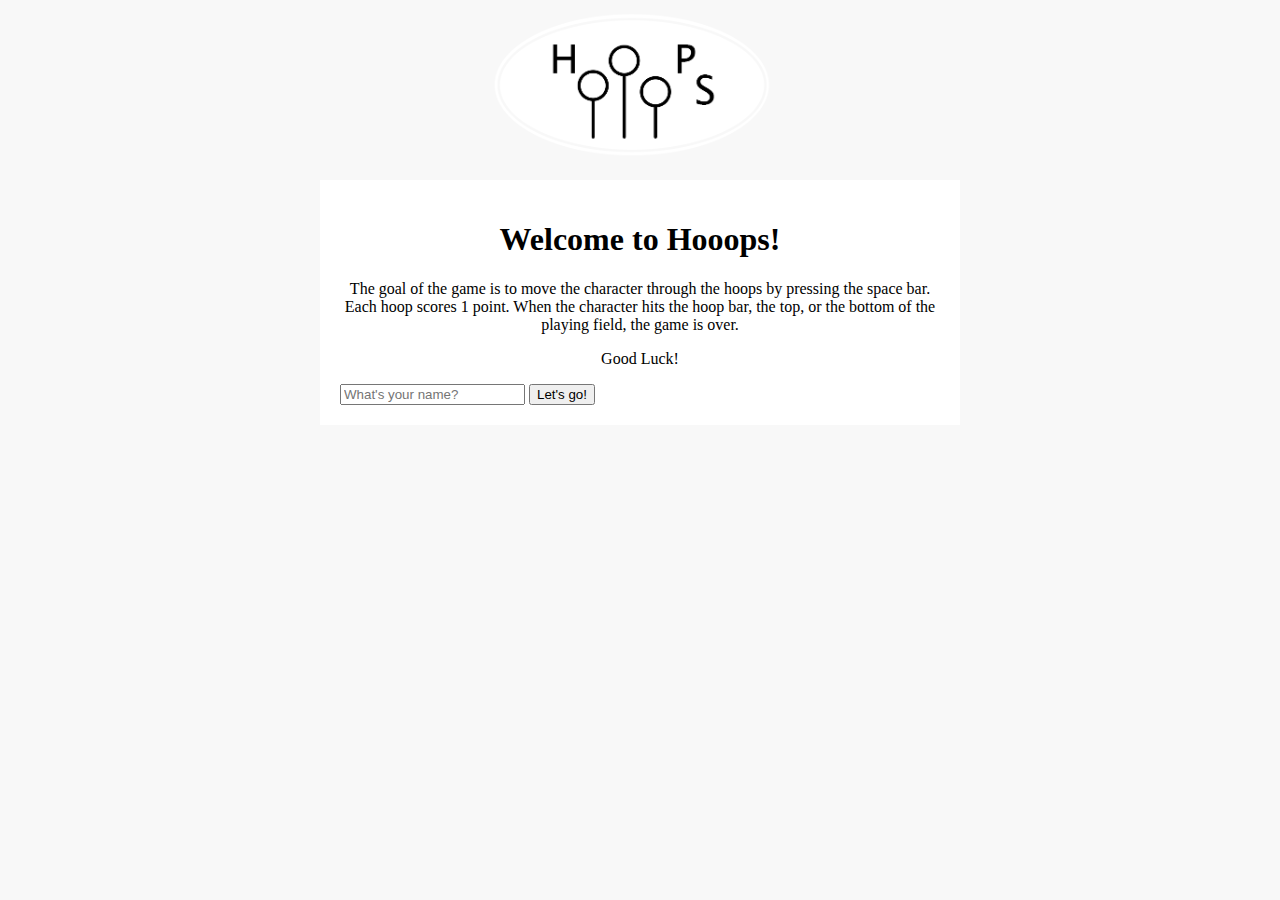
==== index.html @ 1e5187fa "welcome page added" ====
<!DOCTYPE html>
<html lang="en" dir="ltr">
<head>
  <meta charset="utf-8">
  <script src="https://cdnjs.cloudflare.com/ajax/libs/jquery/3.1.1/jquery.min.js" charset="utf-8"></script>
  <script src="./js/app.js" charset="utf-8"></script>
  <link rel="stylesheet" href="./css/style.css">
  <title></title>
</head>
<body>
  <header>
    <div class="logo">
    </div>
  </header>
  <main>
    <div class="welcomePage">
      <div class="welcomeContainer">
        <h1>Welcome to Hooops!</h1>
        <p>The goal of the game is to move the character through the hoops by pressing the space bar. Each hoop scores 1 point. When the character hits the hoop bar, the top, or the bottom of the playing field, the game is over.</p>
        <p>Good Luck!</p>
        <form>
          <input type="text" placeholder="What's your name?">
          <input type="submit" value="Let's go!">
        </form>
      </div>
    </div>
    <div class="gamePage">
      <aside class="sidebar">
        <div class="scoreboard">
          <h2 class="pointsH2">Points</h2>
          <div class="points">0</div>
        </div>
        <div class="themes">
          <h3>Themes</h3>
          <img src="./images/snitch.png" alt="snitch" class="quidditch">
          <img src="./images/pokemonball.png" alt="Pokemon Ball" class="pokemon">
          <img src="./images/spiderPig.png" alt="Spider Pig" class="spiderPig">
        </div>
      </aside>
      <div class="container">
        <div class="playField">
          <div class="gameCharacter"></div>
        </div>
      </div>
      <div class="highScore">
        <h3>Highscores</h3>
      </div>
    </div>
  </div>
  <audio id="audio"></audio>
</main>
</body>
</html>
---- css/style.css ----
.playField {
  background-image: url(../images/quidditch.jpg);
  height: 700px;
  width: 600px;
  border: 30px solid white;
  position: absolute;
  overflow: hidden;
  background-size: cover;
  background-repeat: no-repeat; }

.container {
  display: flex;
  justify-content: center;
  height: 800px;
  width: 600px; }

.gameCharacter {
  background-image: url(../images/quidditch.png);
  background-repeat: no-repeat;
  height: 50px;
  width: 50px;
  position: absolute;
  background-size: contain;
  top: 50%;
  left: 40%; }

.hoop1 {
  background-image: url(../images/hoop1.png);
  height: 600px;
  width: 50px;
  position: absolute;
  background-size: cover;
  right: 0;
  bottom: 0; }

.hoop2 {
  background-image: url(../images/hoop2.png);
  height: 500px;
  width: 50px;
  position: absolute;
  background-size: cover;
  right: 0;
  bottom: 0; }

.hoop3 {
  background-image: url(../images/hoop3.png);
  height: 369px;
  width: 50px;
  position: absolute;
  background-size: cover;
  right: 0;
  bottom: 0; }

.hoop4 {
  background-image: url(../images/hoop4.png);
  height: 250px;
  width: 50px;
  position: absolute;
  background-size: cover;
  right: 0;
  bottom: 0; }

aside.sidebar {
  display: flex;
  flex-flow: column wrap; }

div.highScore {
  border: 5px solid white;
  width: 145px; }

.themes {
  justify-content: center;
  display: flex;
  flex-flow: column wrap;
  border: 5px solid white;
  width: 145px;
  margin-top: 10px; }

.scoreboard {
  border: 5px solid white;
  width: 145px; }

.points {
  display: inline-block;
  width: 70px;
  text-align: center; }

img {
  width: 100px;
  height: 100px;
  background-color: white;
  margin: 10px auto; }
  img:hover {
    opacity: 0.5; }

h1 {
  text-align: center; }

h2 {
  width: 70px;
  text-align: center;
  display: inline-block; }

h3 {
  text-align: center; }

p {
  text-align: center; }

.welcomeContainer {
  background-color: white;
  width: 600px;
  height: auto;
  margin: 20px auto;
  padding: 20px; }

header {
  display: flex;
  justify-content: center;
  margin: 10px; }

body {
  background-color: #F8F8F8; }

.gamePage {
  display: flex;
  justify-content: space-around; }

.logo {
  background-image: url(../images/hoopsLogo.png);
  background-size: contain;
  background-repeat: no-repeat;
  height: 150px;
  width: 300px; }

/*# sourceMappingURL=style.css.map */
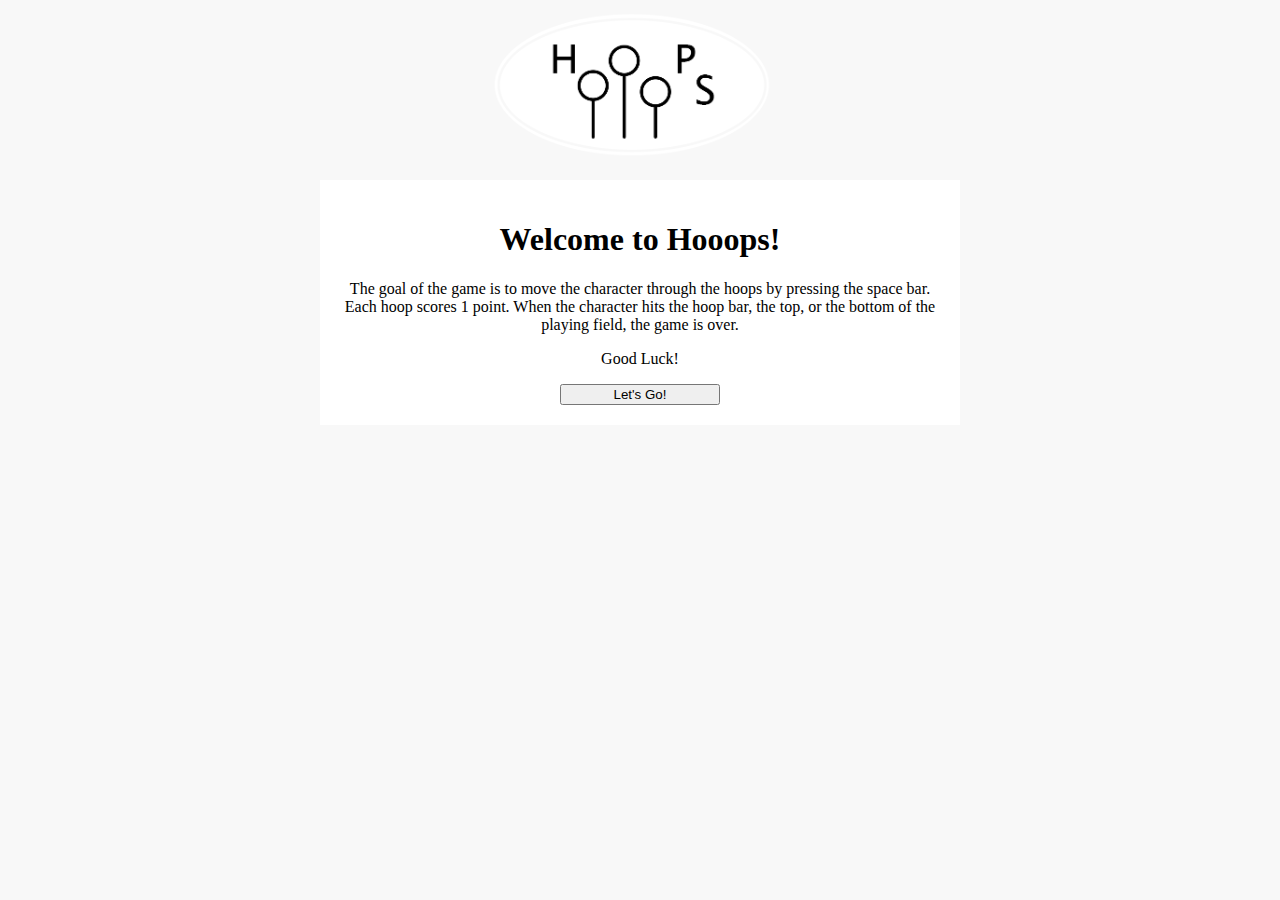
==== commit ea3e6628: "high score glitch fixed and nested space button into game start" ====
--- a/index.html
+++ b/index.html
@@ -18,10 +18,9 @@
         <h1>Welcome to Hooops!</h1>
         <p>The goal of the game is to move the character through the hoops by pressing the space bar. Each hoop scores 1 point. When the character hits the hoop bar, the top, or the bottom of the playing field, the game is over.</p>
         <p>Good Luck!</p>
-        <form>
-          <input type="text" placeholder="What's your name?">
-          <input type="submit" value="Let's go!">
-        </form>
+        <div class="loadButtonDiv">
+          <button type="button" class ="loadGamePage">Let's Go!</button>
+        </div>
       </div>
     </div>
     <div class="gamePage">
@@ -43,7 +42,14 @@
         </div>
       </div>
       <div class="highScore">
-        <h3>Highscores</h3>
+        <h3 class ="highScoreTitle">High Scores</h3>
+        <div class="highScoreName">
+          <ol class ="nameList"></ol>
+        </div>
+        <div class="highScorePoints">
+          <ol class ="pointList"></ol>
+        </div>
+        <button type="button" class ="resetButton" name="reset">Reset High Scores</button>
       </div>
     </div>
   </div>
--- a/css/style.css
+++ b/css/style.css
@@ -64,25 +64,30 @@
   display: flex;
   flex-flow: column wrap; }
 
-div.highScore {
-  border: 5px solid white;
-  width: 145px; }
-
 .themes {
   justify-content: center;
   display: flex;
   flex-flow: column wrap;
   border: 5px solid white;
-  width: 145px;
+  width: 200px;
   margin-top: 10px; }
 
 .scoreboard {
+  width: 200px;
+  display: flex;
+  justify-content: space-between;
+  align-content: center;
   border: 5px solid white;
-  width: 145px; }
+  height: 50px; }
 
 .points {
-  display: inline-block;
-  width: 70px;
+  width: 80px;
+  margin: auto;
+  text-align: center; }
+
+.pointsH2 {
+  width: 80px;
+  margin: auto;
   text-align: center; }
 
 img {
@@ -93,16 +98,27 @@
   img:hover {
     opacity: 0.5; }
 
+div.highScoreName {
+  background-color: white;
+  width: 80px;
+  max-height: 800px; }
+div.highScorePoints {
+  background-color: white;
+  width: 80px;
+  max-height: 800px; }
+
 h1 {
   text-align: center; }
 
 h2 {
-  width: 70px;
-  text-align: center;
-  display: inline-block; }
+  text-align: center; }
 
 h3 {
-  text-align: center; }
+  text-align: center;
+  font-size: 25px;
+  margin: 15px auto; }
+  h3.highScoreTitle {
+    width: 200px; }
 
 p {
   text-align: center; }
@@ -114,6 +130,33 @@
   margin: 20px auto;
   padding: 20px; }
 
+.loadGamePage {
+  margin: 0 auto; }
+
+.loadButtonDiv {
+  margin: 0 auto;
+  display: flex;
+  justify-content: center; }
+
+div.highScore {
+  border: 5px solid white;
+  width: 200px;
+  display: flex;
+  flex-flow: row wrap;
+  justify-content: space-around; }
+
+ol.pointList {
+  list-style: none;
+  padding: 0;
+  text-align: center; }
+ol.nameList {
+  list-style: none;
+  padding: 0;
+  text-align: center; }
+
+button {
+  width: 160px; }
+
 header {
   display: flex;
   justify-content: center;
@@ -124,7 +167,8 @@
 
 .gamePage {
   display: flex;
-  justify-content: space-around; }
+  justify-content: space-around;
+  align-items: flex-start; }
 
 .logo {
   background-image: url(../images/hoopsLogo.png);
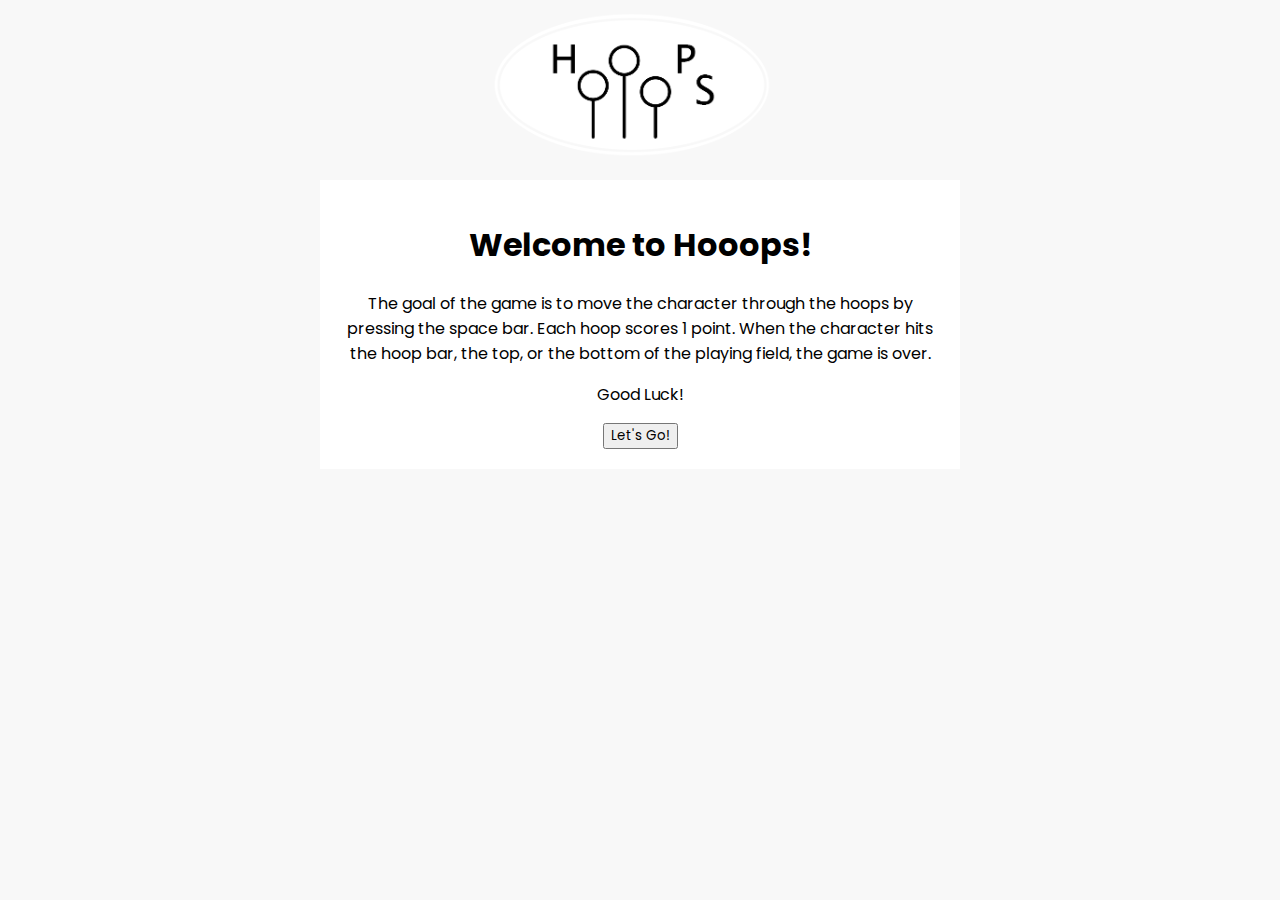
==== commit 705c7b22: "added new font" ====
--- a/index.html
+++ b/index.html
@@ -5,6 +5,7 @@
   <script src="https://cdnjs.cloudflare.com/ajax/libs/jquery/3.1.1/jquery.min.js" charset="utf-8"></script>
   <script src="./js/app.js" charset="utf-8"></script>
   <link rel="stylesheet" href="./css/style.css">
+  <link href="https://fonts.googleapis.com/css?family=Poppins" rel="stylesheet">
   <title></title>
 </head>
 <body>
--- a/css/style.css
+++ b/css/style.css
@@ -22,43 +22,76 @@
   position: absolute;
   background-size: contain;
   top: 50%;
-  left: 40%; }
+  left: 40%;
+  z-index: +1; }
+
+.hoop {
+  right: 0;
+  bottom: 0; }
+
+.topHoop {
+  right: 0;
+  bottom: 0; }
 
 .hoop1 {
   background-image: url(../images/hoop1.png);
   height: 600px;
   width: 50px;
   position: absolute;
-  background-size: cover;
-  right: 0;
-  bottom: 0; }
+  background-size: cover; }
+
+.hoop1topPart {
+  background-image: url(../images/hoop1topPart.png);
+  height: 600px;
+  width: 25px;
+  position: absolute;
+  background-size: cover;
+  z-index: +1; }
 
 .hoop2 {
   background-image: url(../images/hoop2.png);
   height: 500px;
   width: 50px;
   position: absolute;
-  background-size: cover;
-  right: 0;
-  bottom: 0; }
+  background-size: cover; }
+
+.hoop2topPart {
+  background-image: url(../images/hoop2topPart.png);
+  height: 500px;
+  width: 25px;
+  position: absolute;
+  background-size: cover;
+  z-index: +1; }
 
 .hoop3 {
   background-image: url(../images/hoop3.png);
   height: 369px;
   width: 50px;
   position: absolute;
-  background-size: cover;
-  right: 0;
-  bottom: 0; }
+  background-size: cover; }
+
+.hoop3topPart {
+  background-image: url(../images/hoop3topPart.png);
+  height: 369px;
+  width: 25px;
+  position: absolute;
+  background-size: cover;
+  z-index: +1; }
 
 .hoop4 {
   background-image: url(../images/hoop4.png);
   height: 250px;
   width: 50px;
   position: absolute;
-  background-size: cover;
-  right: 0;
-  bottom: 0; }
+  background-size: cover; }
+
+.hoop4topPart {
+  background-image: url(../images/hoop4topPart.png);
+  height: 250px;
+  width: 25px;
+  position: absolute;
+  background-size: cover;
+  z-index: +1; }
 
 aside.sidebar {
   display: flex;
@@ -108,20 +141,30 @@
   max-height: 800px; }
 
 h1 {
-  text-align: center; }
+  text-align: center;
+  font-family: 'Poppins', sans-serif; }
 
 h2 {
-  text-align: center; }
+  text-align: center;
+  font-family: 'Poppins', sans-serif; }
 
 h3 {
   text-align: center;
   font-size: 25px;
-  margin: 15px auto; }
+  margin: 15px auto;
+  font-family: 'Poppins', sans-serif; }
   h3.highScoreTitle {
     width: 200px; }
 
 p {
-  text-align: center; }
+  text-align: center;
+  font-family: 'Poppins', sans-serif; }
+
+li {
+  font-family: 'Poppins', sans-serif; }
+
+button {
+  font-family: 'Poppins', sans-serif; }
 
 .welcomeContainer {
   background-color: white;
@@ -154,8 +197,9 @@
   padding: 0;
   text-align: center; }
 
-button {
-  width: 160px; }
+button.resetButton {
+  margin: 10px auto 10px;
+  width: 180px; }
 
 header {
   display: flex;
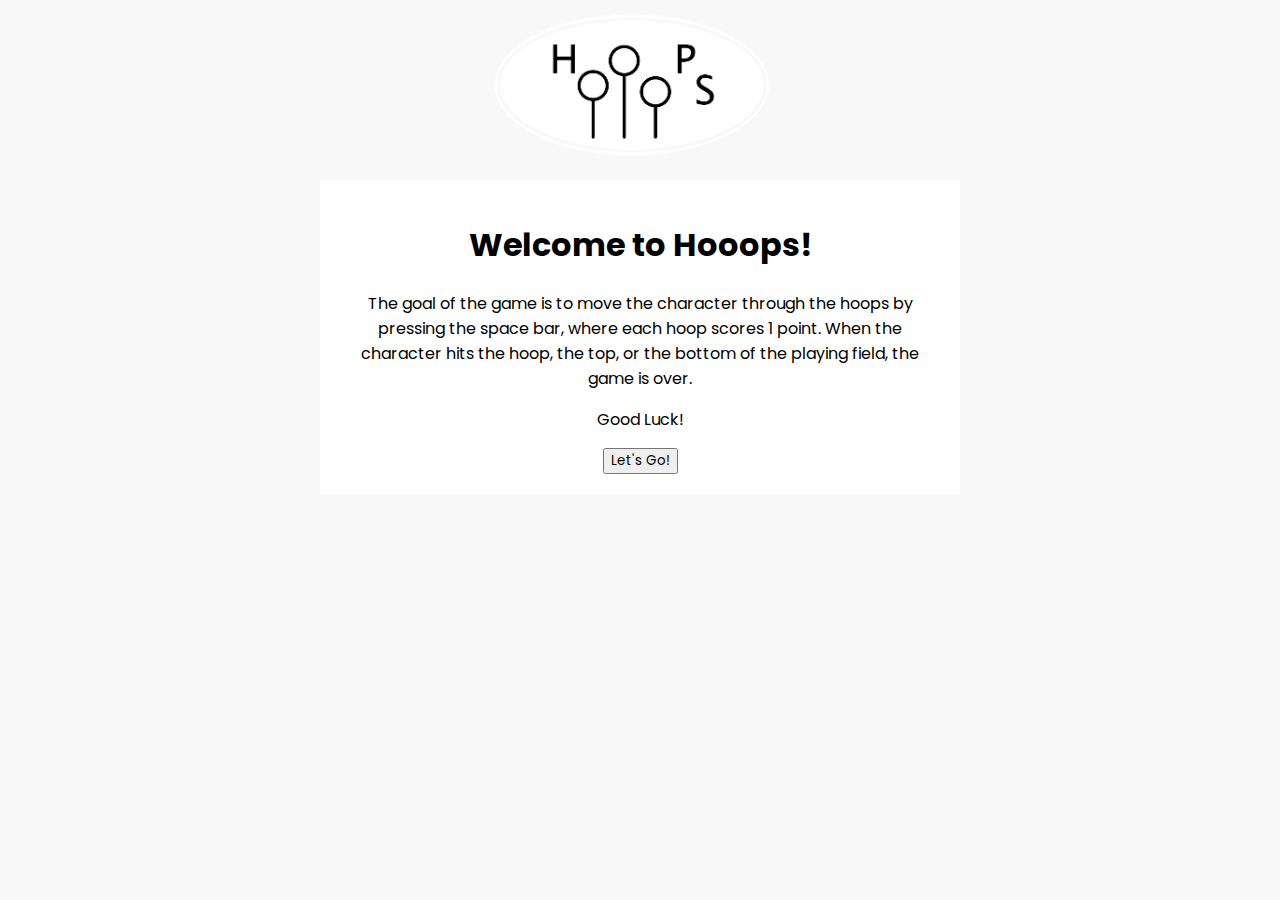
==== commit 19d3f7f4: "bug fixes" ====
--- a/index.html
+++ b/index.html
@@ -2,8 +2,10 @@
 <html lang="en" dir="ltr">
 <head>
   <meta charset="utf-8">
+  <meta name="viewport" content="width=device-width, initial-scale=1">
   <script src="https://cdnjs.cloudflare.com/ajax/libs/jquery/3.1.1/jquery.min.js" charset="utf-8"></script>
   <script src="./js/app.js" charset="utf-8"></script>
+  <script src="./js/mobile.js" charset="utf-8"></script>
   <link rel="stylesheet" href="./css/style.css">
   <link href="https://fonts.googleapis.com/css?family=Poppins" rel="stylesheet">
   <title></title>
@@ -17,7 +19,7 @@
     <div class="welcomePage">
       <div class="welcomeContainer">
         <h1>Welcome to Hooops!</h1>
-        <p>The goal of the game is to move the character through the hoops by pressing the space bar. Each hoop scores 1 point. When the character hits the hoop bar, the top, or the bottom of the playing field, the game is over.</p>
+        <p>The goal of the game is to move the character through the hoops by pressing the space bar, where each hoop scores 1 point. When the character hits the hoop, the top, or the bottom of the playing field, the game is over.</p>
         <p>Good Luck!</p>
         <div class="loadButtonDiv">
           <button type="button" class ="loadGamePage">Let's Go!</button>
@@ -31,7 +33,7 @@
           <div class="points">0</div>
         </div>
         <div class="themes">
-          <h3>Themes</h3>
+          <h3 class="themesHeader">Themes</h3>
           <img src="./images/snitch.png" alt="snitch" class="quidditch">
           <img src="./images/pokemonball.png" alt="Pokemon Ball" class="pokemon">
           <img src="./images/spiderPig.png" alt="Spider Pig" class="spiderPig">
@@ -40,6 +42,13 @@
       <div class="container">
         <div class="playField">
           <div class="gameCharacter"></div>
+          <div class="getPlayerName">
+            <h3>Game Over!</h3>
+            <form>
+              <input type="text" class="text" placeholder="What's your name?">
+              <input type="submit" class="submit" value="Add to high score board">
+            </form>
+          </div>
         </div>
       </div>
       <div class="highScore">
@@ -51,10 +60,13 @@
           <ol class ="pointList"></ol>
         </div>
         <button type="button" class ="resetButton" name="reset">Reset High Scores</button>
+        <button type="button" class ="closeHighScoresButton" name="close">Close High Scores</button>
+      </div>
+      <div class="showHighScore">
+        <button type="button" class="showHighScoreButton">Show High Scores</button>
       </div>
     </div>
-  </div>
-  <audio id="audio"></audio>
+<audio id="audio"></audio>
 </main>
 </body>
 </html>
--- a/css/style.css
+++ b/css/style.css
@@ -1,112 +1,134 @@
-.playField {
-  background-image: url(../images/quidditch.jpg);
-  height: 700px;
-  width: 600px;
-  border: 30px solid white;
-  position: absolute;
-  overflow: hidden;
-  background-size: cover;
-  background-repeat: no-repeat; }
-
-.container {
-  display: flex;
-  justify-content: center;
-  height: 800px;
-  width: 600px; }
-
-.gameCharacter {
-  background-image: url(../images/quidditch.png);
-  background-repeat: no-repeat;
-  height: 50px;
-  width: 50px;
-  position: absolute;
-  background-size: contain;
+div.highScore {
+  border: 5px solid white;
+  width: 14%;
+  display: flex;
+  flex-flow: row wrap;
+  justify-content: space-around; }
+
+ol.pointList {
+  list-style: none;
+  padding: 0;
+  text-align: center; }
+ol.nameList {
+  list-style: none;
+  padding: 0;
+  text-align: center; }
+
+div.highScoreName {
+  background-color: white;
+  width: 80px;
+  max-height: 800px; }
+div.highScorePoints {
+  background-color: white;
+  width: 80px;
+  max-height: 800px; }
+
+button.resetButton {
+  margin: 10px auto 10px;
+  width: 180px; }
+button.closeHighScoresButton {
+  display: none;
+  margin: 20px auto 10px;
+  width: 180px; }
+
+form {
+  margin-top: 5px; }
+
+.getPlayerName {
+  background-color: #F8F8F8;
+  border: 5px solid white;
+  height: 100px;
+  width: 300px;
+  position: absolute;
   top: 50%;
-  left: 40%;
-  z-index: +1; }
-
-.hoop {
-  right: 0;
-  bottom: 0; }
-
-.topHoop {
-  right: 0;
-  bottom: 0; }
-
-.hoop1 {
-  background-image: url(../images/hoop1.png);
-  height: 600px;
-  width: 50px;
-  position: absolute;
-  background-size: cover; }
-
-.hoop1topPart {
-  background-image: url(../images/hoop1topPart.png);
-  height: 600px;
-  width: 25px;
-  position: absolute;
-  background-size: cover;
-  z-index: +1; }
-
-.hoop2 {
-  background-image: url(../images/hoop2.png);
-  height: 500px;
-  width: 50px;
-  position: absolute;
-  background-size: cover; }
-
-.hoop2topPart {
-  background-image: url(../images/hoop2topPart.png);
-  height: 500px;
-  width: 25px;
-  position: absolute;
-  background-size: cover;
-  z-index: +1; }
-
-.hoop3 {
-  background-image: url(../images/hoop3.png);
-  height: 369px;
-  width: 50px;
-  position: absolute;
-  background-size: cover; }
-
-.hoop3topPart {
-  background-image: url(../images/hoop3topPart.png);
-  height: 369px;
-  width: 25px;
-  position: absolute;
-  background-size: cover;
-  z-index: +1; }
-
-.hoop4 {
-  background-image: url(../images/hoop4.png);
-  height: 250px;
-  width: 50px;
-  position: absolute;
-  background-size: cover; }
-
-.hoop4topPart {
-  background-image: url(../images/hoop4topPart.png);
-  height: 250px;
-  width: 25px;
-  position: absolute;
-  background-size: cover;
-  z-index: +1; }
-
+  left: 22%;
+  z-index: +3;
+  text-align: center; }
+
+.text {
+  text-align: center; }
+
+input.submit {
+  font-family: "Poppins", sans-serif; }
+
+.showHighScore {
+  display: none;
+  width: 100%; }
+
+.showHighScoreButton {
+  width: 150px;
+  text-align: center;
+  margin: 5px auto; }
+
+@media (max-width: 1157px) {
+  div.highScoreName {
+    width: 60px; }
+  div.highScorePoints {
+    width: 60px; } }
+@media (max-width: 1024px) {
+  div.highScore {
+    display: none;
+    width: 200px;
+    position: absolute;
+    background-color: #F8F8F8;
+    z-index: +3; }
+
+  .showHighScore {
+    display: flex; }
+
+  .closeHighScoresButton {
+    display: block; }
+
+  .getPlayerName {
+    height: 75px;
+    width: 300px; } }
+@media (max-width: 768px) {
+  .getPlayerName {
+    height: 75px;
+    width: 150px;
+    top: 40%;
+    left: 20%; }
+
+  .submit {
+    font-size: 8px; }
+
+  .class {
+    font-size: 8px; }
+
+  .showHighScore {
+    font-size: 4px; }
+
+  div.highScore {
+    width: 150px; }
+
+  .closeHighScoresButton {
+    display: block; }
+
+  button {
+    font-size: 8px; }
+    button.resetButton {
+      margin: 5px auto; }
+    button.closeHighScoresButton {
+      margin: 5px auto;
+      display: block; }
+
+  div.highScoreName {
+    max-height: 300px; }
+  div.highScorePoints {
+    max-height: 300px; } }
 aside.sidebar {
   display: flex;
-  flex-flow: column wrap; }
+  flex-flow: column wrap;
+  width: 14%; }
 
 .themes {
   justify-content: center;
   display: flex;
   flex-flow: column wrap;
   border: 5px solid white;
-  width: 200px;
   margin-top: 10px; }
 
 .scoreboard {
-  width: 200px;
   display: flex;
   justify-content: space-between;
   align-content: center;
@@ -131,41 +153,381 @@
   img:hover {
     opacity: 0.5; }
 
-div.highScoreName {
+@media (max-width: 1024px) {
+  .themes {
+    justify-content: center;
+    display: flex;
+    flex-flow: row wrap;
+    border: 5px solid white;
+    margin-top: 0;
+    flex-grow: 1;
+    height: 60px; }
+
+  .scoreboard {
+    display: flex;
+    justify-content: space-between;
+    align-content: center;
+    border: 5px solid white;
+    height: 60px;
+    width: 130px;
+    flex-grow: 1; }
+
+  aside.sidebar {
+    flex-flow: row wrap;
+    width: 600px;
+    justify-content: space-between;
+    align-items: flex-start;
+    margin-bottom: 10px; }
+
+  .scoreboardMediaQuery {
+    display: block; }
+
+  .pointsH2 {
+    margin: auto;
+    display: inline; }
+
+  img {
+    width: 50px;
+    height: 50px;
+    background-color: white;
+    margin: auto; } }
+@media (max-width: 768px) {
+  aside.sidebar {
+    width: 350px; }
+
+  .pointsH2 {
+    font-size: 8px; }
+
+  .points {
+    font-size: 8px; }
+
+  .themes {
+    height: 30px; }
+
+  img {
+    width: 25px;
+    height: 25px;
+    background-color: white;
+    margin: auto; }
+
+  .themesHeader {
+    font-size: 8px; }
+
+  .scoreboard {
+    height: 30px;
+    width: 20px; } }
+@media (max-width: 350px) {
+  aside.sidebar {
+    width: 256px; } }
+.playField {
+  background-image: url(../images/spiderPig.jpg);
+  height: 700px;
+  width: 600px;
+  border: 30px solid white;
+  box-sizing: border-box;
+  position: absolute;
+  overflow: hidden;
+  background-size: cover;
+  background-repeat: no-repeat;
+  -webkit-tap-highlight-color: transparent; }
+
+.container {
+  display: flex;
+  justify-content: center;
+  width: 600px;
+  height: 700px; }
+
+.gameCharacter {
+  background-image: url(../images/spiderPig.png);
+  background-repeat: no-repeat;
+  height: 7.142857%;
+  width: 8.33333%;
+  position: absolute;
+  background-size: contain;
+  top: 50%;
+  left: 40%;
+  z-index: +1; }
+
+.instruction {
+  background-color: #F8F8F8;
+  color: black;
+  border: 5px #white solid;
+  height: 50px;
+  width: 200px;
+  position: absolute;
+  top: 50%;
+  left: 30%;
+  font-family: "Poppins", sans-serif;
+  font-size: 15px;
+  text-align: center;
+  opacity: 0.75;
+  z-index: +2;
+  padding-top: 20px; }
+
+.hoop {
+  right: 0;
+  bottom: 0; }
+
+.topHoop {
+  right: 0;
+  bottom: 0; }
+
+.hoop1 {
+  background-image: url(../images/hoop1.png);
+  height: 85.71428%;
+  width: 8.33333%;
+  position: absolute;
+  background-size: cover; }
+
+.hoop1topPart {
+  background-image: url(../images/hoop1topPart.png);
+  height: 85.71428%;
+  width: 4.16667%;
+  position: absolute;
+  background-size: cover;
+  z-index: +1; }
+
+.hoop2 {
+  background-image: url(../images/hoop2.png);
+  height: 72.42857%;
+  width: 8.33333%;
+  position: absolute;
+  background-size: cover; }
+
+.hoop2topPart {
+  background-image: url(../images/hoop2topPart.png);
+  height: 72.42857%;
+  width: 4.16667%;
+  position: absolute;
+  background-size: cover;
+  z-index: +1; }
+
+.hoop3 {
+  background-image: url(../images/hoop3.png);
+  height: 52.71429%;
+  width: 8.33333%;
+  position: absolute;
+  background-size: cover; }
+
+.hoop3topPart {
+  background-image: url(../images/hoop3topPart.png);
+  height: 52.71429%;
+  width: 4.16667%;
+  position: absolute;
+  background-size: cover;
+  z-index: +1; }
+
+.hoop4 {
+  background-image: url(../images/hoop4.png);
+  height: 35.71429%;
+  width: 8.33333%;
+  position: absolute;
+  background-size: cover; }
+
+.hoop4topPart {
+  background-image: url(../images/hoop4topPart.png);
+  height: 35.71429%;
+  width: 4.16667%;
+  position: absolute;
+  background-size: cover;
+  z-index: +1; }
+
+@media (max-width: 1024px) {
+  .container {
+    width: 100%; } }
+@media (max-width: 768px) {
+  .playField {
+    height: 408.333px;
+    width: 350px;
+    border: 15px solid white; }
+
+  .instruction {
+    height: 25px;
+    width: 125px;
+    font-size: 10px;
+    padding-top: 10px;
+    top: 40%;
+    left: 30%; }
+
+  .container {
+    height: 408.333px;
+    width: 350px; } }
+@media (max-width: 350px) {
+  .playField {
+    height: 300px;
+    width: 257.14285px;
+    border: 15px solid white; }
+
+  .instruction {
+    top: 40%;
+    left: 20%; }
+
+  .container {
+    height: 300px;
+    width: 257.14285px; } }
+aside.sidebar {
+  display: flex;
+  flex-flow: column wrap;
+  width: 14%; }
+
+.themes {
+  justify-content: center;
+  display: flex;
+  flex-flow: column wrap;
+  border: 5px solid white;
+  margin-top: 10px; }
+
+.scoreboard {
+  display: flex;
+  justify-content: space-between;
+  align-content: center;
+  border: 5px solid white;
+  height: 50px; }
+
+.points {
+  width: 80px;
+  margin: auto;
+  text-align: center; }
+
+.pointsH2 {
+  width: 80px;
+  margin: auto;
+  text-align: center; }
+
+img {
+  width: 100px;
+  height: 100px;
   background-color: white;
-  width: 80px;
-  max-height: 800px; }
-div.highScorePoints {
-  background-color: white;
-  width: 80px;
-  max-height: 800px; }
-
+  margin: 10px auto; }
+  img:hover {
+    opacity: 0.5; }
+
+@media (max-width: 1024px) {
+  .themes {
+    justify-content: center;
+    display: flex;
+    flex-flow: row wrap;
+    border: 5px solid white;
+    margin-top: 0;
+    flex-grow: 1;
+    height: 60px; }
+
+  .scoreboard {
+    display: flex;
+    justify-content: space-between;
+    align-content: center;
+    border: 5px solid white;
+    height: 60px;
+    width: 130px;
+    flex-grow: 1; }
+
+  aside.sidebar {
+    flex-flow: row wrap;
+    width: 600px;
+    justify-content: space-between;
+    align-items: flex-start;
+    margin-bottom: 10px; }
+
+  .scoreboardMediaQuery {
+    display: block; }
+
+  .pointsH2 {
+    margin: auto;
+    display: inline; }
+
+  img {
+    width: 50px;
+    height: 50px;
+    background-color: white;
+    margin: auto; } }
+@media (max-width: 768px) {
+  aside.sidebar {
+    width: 350px; }
+
+  .pointsH2 {
+    font-size: 8px; }
+
+  .points {
+    font-size: 8px; }
+
+  .themes {
+    height: 30px; }
+
+  img {
+    width: 25px;
+    height: 25px;
+    background-color: white;
+    margin: auto; }
+
+  .themesHeader {
+    font-size: 8px; }
+
+  .scoreboard {
+    height: 30px;
+    width: 20px; } }
+@media (max-width: 350px) {
+  aside.sidebar {
+    width: 256px; } }
 h1 {
   text-align: center;
-  font-family: 'Poppins', sans-serif; }
+  font-family: "Poppins", sans-serif; }
 
 h2 {
   text-align: center;
-  font-family: 'Poppins', sans-serif; }
+  font-family: "Poppins", sans-serif; }
 
 h3 {
   text-align: center;
   font-size: 25px;
   margin: 15px auto;
-  font-family: 'Poppins', sans-serif; }
+  font-family: "Poppins", sans-serif; }
   h3.highScoreTitle {
     width: 200px; }
 
 p {
   text-align: center;
-  font-family: 'Poppins', sans-serif; }
+  font-family: "Poppins", sans-serif; }
 
 li {
-  font-family: 'Poppins', sans-serif; }
+  font-family: "Poppins", sans-serif; }
 
 button {
-  font-family: 'Poppins', sans-serif; }
-
+  font-family: "Poppins", sans-serif; }
+
+.points {
+  font-family: "Poppins", sans-serif; }
+
+@media (max-width: 1157px) {
+  li {
+    font-size: 10px; } }
+@media (max-width: 1024px) {
+  h3 {
+    font-size: 20px;
+    margin: auto; } }
+@media (max-width: 768px) {
+  h1 {
+    font-size: 20px; }
+
+  p {
+    font-size: 15px; }
+
+  h3 {
+    font-size: 10px; }
+
+  h2 {
+    font-size: 15px; }
+
+  li {
+    font-size: 10px; } }
+@media (max-width: 425px) {
+  h1 {
+    font-size: 15px; }
+
+  p {
+    font-size: 10px; }
+
+  h2 {
+    font-size: 10px; } }
 .welcomeContainer {
   background-color: white;
   width: 600px;
@@ -181,9 +543,15 @@
   display: flex;
   justify-content: center; }
 
+@media (max-width: 768px) {
+  .welcomeContainer {
+    width: 400px; } }
+@media (max-width: 425px) {
+  .welcomeContainer {
+    width: 200px; } }
 div.highScore {
   border: 5px solid white;
-  width: 200px;
+  width: 14%;
   display: flex;
   flex-flow: row wrap;
   justify-content: space-around; }
@@ -197,10 +565,108 @@
   padding: 0;
   text-align: center; }
 
+div.highScoreName {
+  background-color: white;
+  width: 80px;
+  max-height: 800px; }
+div.highScorePoints {
+  background-color: white;
+  width: 80px;
+  max-height: 800px; }
+
 button.resetButton {
   margin: 10px auto 10px;
   width: 180px; }
-
+button.closeHighScoresButton {
+  display: none;
+  margin: 20px auto 10px;
+  width: 180px; }
+
+form {
+  margin-top: 5px; }
+
+.getPlayerName {
+  background-color: #F8F8F8;
+  border: 5px solid white;
+  height: 100px;
+  width: 300px;
+  position: absolute;
+  top: 50%;
+  left: 22%;
+  z-index: +3;
+  text-align: center; }
+
+.text {
+  text-align: center; }
+
+input.submit {
+  font-family: "Poppins", sans-serif; }
+
+.showHighScore {
+  display: none;
+  width: 100%; }
+
+.showHighScoreButton {
+  width: 150px;
+  text-align: center;
+  margin: 5px auto; }
+
+@media (max-width: 1157px) {
+  div.highScoreName {
+    width: 60px; }
+  div.highScorePoints {
+    width: 60px; } }
+@media (max-width: 1024px) {
+  div.highScore {
+    display: none;
+    width: 200px;
+    position: absolute;
+    background-color: #F8F8F8;
+    z-index: +3; }
+
+  .showHighScore {
+    display: flex; }
+
+  .closeHighScoresButton {
+    display: block; }
+
+  .getPlayerName {
+    height: 75px;
+    width: 300px; } }
+@media (max-width: 768px) {
+  .getPlayerName {
+    height: 75px;
+    width: 150px;
+    top: 40%;
+    left: 20%; }
+
+  .submit {
+    font-size: 8px; }
+
+  .class {
+    font-size: 8px; }
+
+  .showHighScore {
+    font-size: 4px; }
+
+  div.highScore {
+    width: 150px; }
+
+  .closeHighScoresButton {
+    display: block; }
+
+  button {
+    font-size: 8px; }
+    button.resetButton {
+      margin: 5px auto; }
+    button.closeHighScoresButton {
+      margin: 5px auto;
+      display: block; }
+
+  div.highScoreName {
+    max-height: 300px; }
+  div.highScorePoints {
+    max-height: 300px; } }
 header {
   display: flex;
   justify-content: center;
@@ -212,7 +678,8 @@
 .gamePage {
   display: flex;
   justify-content: space-around;
-  align-items: flex-start; }
+  align-items: flex-start;
+  flex-flow: row; }
 
 .logo {
   background-image: url(../images/hoopsLogo.png);
@@ -221,4 +688,9 @@
   height: 150px;
   width: 300px; }
 
+@media (max-width: 1024px) {
+  .gamePage {
+    flex-flow: column;
+    align-items: center; } }
+
 /*# sourceMappingURL=style.css.map */
